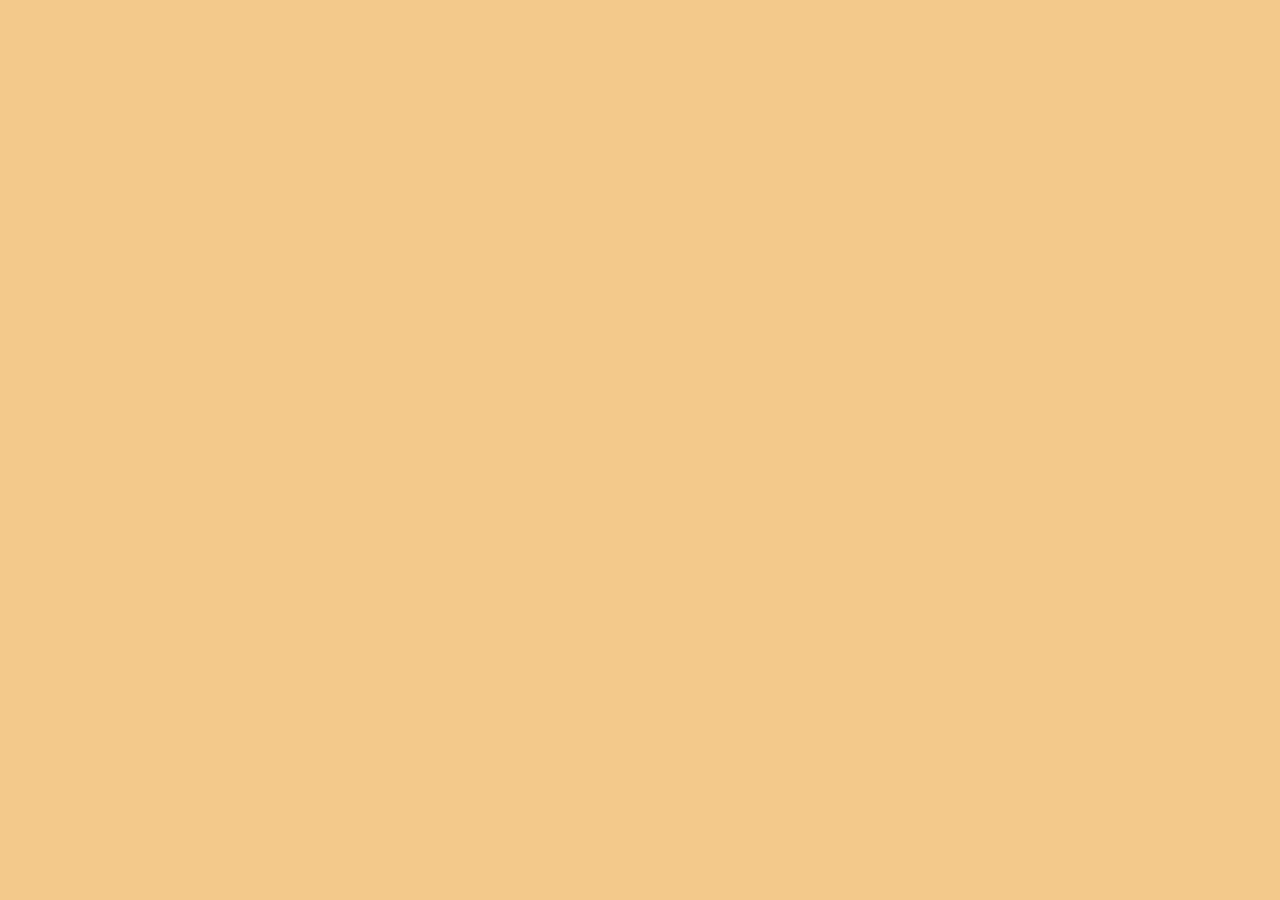
==== web/index.html @ 75a5f006 "Rebuild as Mob Blaster: 3D crowd shooter with upgrade shop and APK CI Replaces the Godot top-down sh" ====
<!doctype html>
<html lang="no">
<head>
  <meta charset="utf-8">
  <meta name="viewport" content="width=device-width, initial-scale=1, maximum-scale=1, user-scalable=no, viewport-fit=cover">
  <title>Mob Blaster</title>
  <link rel="stylesheet" href="style.css">
  <script type="importmap">{ "imports": { "three": "./vendor/three.module.min.js" } }</script>
</head>
<body>
  <div id="stage"></div>

  <!-- In-round HUD -->
  <div id="hud" class="hidden">
    <div class="topbar">
      <div class="pill level">NIVÅ <b id="hud-level">1</b></div>
      <div class="pill coins">🪙 <b id="hud-coins">0</b></div>
      <button id="btn-pause" class="pill round" aria-label="Pause">❚❚</button>
    </div>
    <div id="hint">Hold fingeren nede og dra for å sikte</div>
    <div class="bottombar">
      <div class="castle">
        <span>🛡️</span>
        <div class="bar"><div id="hud-castle-fill"></div></div>
        <b id="hud-castle">10</b>
      </div>
      <button id="btn-giant" aria-label="Send kjempe">
        <div class="ring" id="giant-ring"></div>
        <div class="face">🦍<small>KJEMPE</small></div>
      </button>
    </div>
  </div>

  <!-- Between rounds: upgrade shop -->
  <div id="shop" class="screen hidden">
    <div class="logo"><span class="l1">MOB</span><span class="l2">BLASTER</span></div>
    <div class="shop-head">
      <div class="pill level">NIVÅ <b id="shop-level">1</b></div>
      <div class="pill coins big">🪙 <b id="shop-coins">0</b></div>
    </div>
    <div id="cards"></div>
    <button id="btn-play" class="cta">SPILL NIVÅ <span id="play-level">1</span> ▶</button>
  </div>

  <!-- Round result -->
  <div id="result" class="screen center hidden">
    <div class="result-box">
      <div id="result-title" class="result-title">SEIER!</div>
      <div id="result-sub" class="result-sub"></div>
      <div class="result-coins">🪙 +<b id="result-coins">0</b></div>
      <button id="btn-continue" class="cta">FORTSETT</button>
    </div>
  </div>

  <!-- Pause -->
  <div id="pause" class="screen center hidden">
    <div class="result-box">
      <div class="result-title small">PAUSE</div>
      <button id="btn-resume" class="cta">FORTSETT</button>
      <button id="btn-quit" class="cta secondary">GI OPP RUNDEN</button>
    </div>
  </div>

  <script type="module" src="js/main.js"></script>
</body>
</html>
---- web/style.css ----
:root {
  --blue: #2f7dff;
  --blue-dark: #1745b8;
  --gold: #ffc23d;
  --gold-dark: #b97a00;
  --green: #35d36b;
  --green-dark: #149140;
  --ink: #1b1033;
  --card: rgba(255, 255, 255, 0.94);
  --font: "Arial Black", "Segoe UI Black", "Roboto", system-ui, sans-serif;
}

* { box-sizing: border-box; -webkit-tap-highlight-color: transparent; user-select: none; -webkit-user-select: none; }

html, body {
  margin: 0; height: 100%; overflow: hidden;
  background: #f3c98b; font-family: var(--font); color: var(--ink);
  touch-action: none; overscroll-behavior: none;
}

#stage, #stage canvas { position: fixed; inset: 0; width: 100%; height: 100%; display: block; }

.hidden { display: none !important; }

button { font-family: inherit; border: 0; cursor: pointer; }

/* ---------- Pills and text ---------- */
.pill {
  display: inline-flex; align-items: center; gap: 6px;
  padding: 6px 14px; border-radius: 999px;
  background: rgba(20, 16, 50, 0.72); color: #fff;
  font-size: 15px; letter-spacing: 0.5px;
  box-shadow: 0 3px 0 rgba(0, 0, 0, 0.25);
}
.pill b { font-size: 18px; }
.pill.coins b { color: var(--gold); }
.pill.big b { font-size: 24px; }
.pill.round { width: 40px; height: 40px; justify-content: center; padding: 0; font-size: 14px; }

/* ---------- HUD ---------- */
#hud { position: fixed; inset: 0; pointer-events: none; }
#hud button { pointer-events: auto; }
.topbar {
  position: absolute; top: calc(env(safe-area-inset-top) + 10px); left: 10px; right: 10px;
  display: flex; gap: 8px; align-items: center;
}
.topbar .coins { margin-left: auto; }
#hint {
  position: absolute; left: 0; right: 0; bottom: 30%;
  text-align: center; color: #fff; font-size: 18px;
  text-shadow: 0 2px 0 var(--ink), 0 0 8px rgba(0,0,0,0.4);
  animation: bob 1.2s ease-in-out infinite; transition: opacity 0.6s;
}
@keyframes bob { 50% { transform: translateY(-8px); } }
.bottombar {
  position: absolute; left: 12px; right: 12px; bottom: calc(env(safe-area-inset-bottom) + 14px);
  display: flex; align-items: flex-end; justify-content: space-between;
}
.castle {
  display: flex; align-items: center; gap: 6px; color: #fff;
  background: rgba(20, 16, 50, 0.72); padding: 6px 12px; border-radius: 999px;
}
.castle .bar { width: 90px; height: 12px; border-radius: 6px; background: rgba(255,255,255,0.2); overflow: hidden; }
#hud-castle-fill { height: 100%; width: 100%; background: linear-gradient(90deg, #5fe3ff, var(--blue)); transition: width 0.15s; }
#hud-castle.hurt { color: #ff6060; }

#btn-giant {
  position: relative; width: 92px; height: 92px; border-radius: 50%;
  background: transparent; padding: 0;
}
#btn-giant .ring {
  position: absolute; inset: 0; border-radius: 50%;
  background: conic-gradient(var(--gold) 0deg, rgba(20,16,50,0.6) 0deg);
}
#btn-giant .face {
  position: absolute; inset: 7px; border-radius: 50%;
  background: radial-gradient(circle at 35% 30%, #6aa6ff, var(--blue-dark));
  display: flex; flex-direction: column; align-items: center; justify-content: center;
  font-size: 34px; color: #fff; line-height: 1;
}
#btn-giant small { font-size: 10px; margin-top: 3px; letter-spacing: 1px; }
#btn-giant.ready .face { background: radial-gradient(circle at 35% 30%, #fff1a8, var(--gold) 60%, var(--gold-dark)); animation: pulse 0.6s ease-in-out infinite; }
#btn-giant.ready small { color: var(--ink); }
@keyframes pulse { 50% { transform: scale(1.08); } }

/* ---------- Screens ---------- */
.screen {
  position: fixed; inset: 0; display: flex; flex-direction: column; align-items: center;
  padding: calc(env(safe-area-inset-top) + 16px) 14px calc(env(safe-area-inset-bottom) + 16px);
  background: linear-gradient(180deg, rgba(40, 120, 255, 0.35), rgba(20, 10, 60, 0.65));
  overflow-y: auto; touch-action: pan-y;
}
.screen.center { justify-content: center; background: rgba(20, 10, 60, 0.55); }

.logo {
  display: flex; flex-direction: column; align-items: center; line-height: 0.9;
  margin: 6px 0 12px; transform: rotate(-3deg);
}
.logo span {
  font-size: 54px; color: #4fb0ff; letter-spacing: 1px;
  -webkit-text-stroke: 3px var(--ink);
  text-shadow: 0 5px 0 var(--ink);
}
.logo .l2 { font-size: 42px; color: var(--gold); }

.shop-head { display: flex; gap: 10px; margin-bottom: 12px; }

#cards {
  width: 100%; max-width: 520px;
  display: grid; grid-template-columns: 1fr 1fr; gap: 10px;
  margin-bottom: 14px;
}
.card {
  background: var(--card); border-radius: 18px; padding: 10px 10px 8px;
  display: flex; flex-direction: column; gap: 4px;
  box-shadow: 0 5px 0 rgba(20, 16, 50, 0.35);
}
.card .row { display: flex; align-items: center; gap: 8px; }
.card .icon {
  width: 40px; height: 40px; border-radius: 12px; flex: none;
  display: flex; align-items: center; justify-content: center; font-size: 24px;
  background: linear-gradient(160deg, #8fc4ff, var(--blue));
}
.card .name { font-size: 14px; line-height: 1.1; }
.card .lvl { font-size: 11px; color: #6b6386; font-family: system-ui, sans-serif; font-weight: 700; }
.card .desc { font-size: 11px; color: #4b4466; font-family: system-ui, sans-serif; font-weight: 600; min-height: 14px; }
.card .stat { font-size: 13px; color: var(--blue-dark); }
.card .buy {
  margin-top: 2px; border-radius: 12px; padding: 8px 6px; font-size: 15px; color: #fff;
  background: linear-gradient(180deg, #4fe384, var(--green)); box-shadow: 0 4px 0 var(--green-dark);
}
.card .buy:active { transform: translateY(3px); box-shadow: 0 1px 0 var(--green-dark); }
.card .buy.off { background: #b9b4c9; box-shadow: 0 4px 0 #8b86a0; }
.card .buy.max { background: linear-gradient(180deg, #ffe07a, var(--gold)); box-shadow: 0 4px 0 var(--gold-dark); color: var(--ink); }
.card.bought { animation: pop 0.3s ease-out; }
@keyframes pop { 40% { transform: scale(1.06); } }

.cta {
  width: 100%; max-width: 360px; padding: 16px; border-radius: 20px;
  font-size: 22px; color: #fff; letter-spacing: 1px;
  background: linear-gradient(180deg, #ffd65c, #ff9f1a);
  box-shadow: 0 6px 0 #b85f00, 0 10px 20px rgba(0,0,0,0.25);
  text-shadow: 0 2px 0 rgba(0,0,0,0.3);
}
.cta:active { transform: translateY(4px); box-shadow: 0 2px 0 #b85f00; }
.cta.secondary { background: linear-gradient(180deg, #8d88a8, #5e5980); box-shadow: 0 6px 0 #3b3758; font-size: 16px; margin-top: 12px; }
#btn-play { position: sticky; bottom: 0; animation: pulse 1.4s ease-in-out infinite; }

.result-box {
  width: 100%; max-width: 360px; padding: 24px 18px; border-radius: 26px;
  background: var(--card); text-align: center;
  box-shadow: 0 8px 0 rgba(20, 16, 50, 0.4);
  animation: drop 0.35s cubic-bezier(.2,1.6,.4,1);
}
@keyframes drop { from { transform: translateY(-40px) scale(0.8); opacity: 0; } }
.result-title {
  font-size: 46px; color: var(--gold); -webkit-text-stroke: 2px var(--ink);
  text-shadow: 0 4px 0 var(--ink); margin-bottom: 6px;
}
.result-title.lose { color: #ff5a5a; }
.result-title.small { font-size: 36px; color: #4fb0ff; margin-bottom: 16px; }
.result-sub { font-family: system-ui, sans-serif; font-weight: 700; color: #4b4466; margin-bottom: 14px; }
.result-coins { font-size: 34px; margin-bottom: 18px; }
.result-coins b { color: var(--gold-dark); }
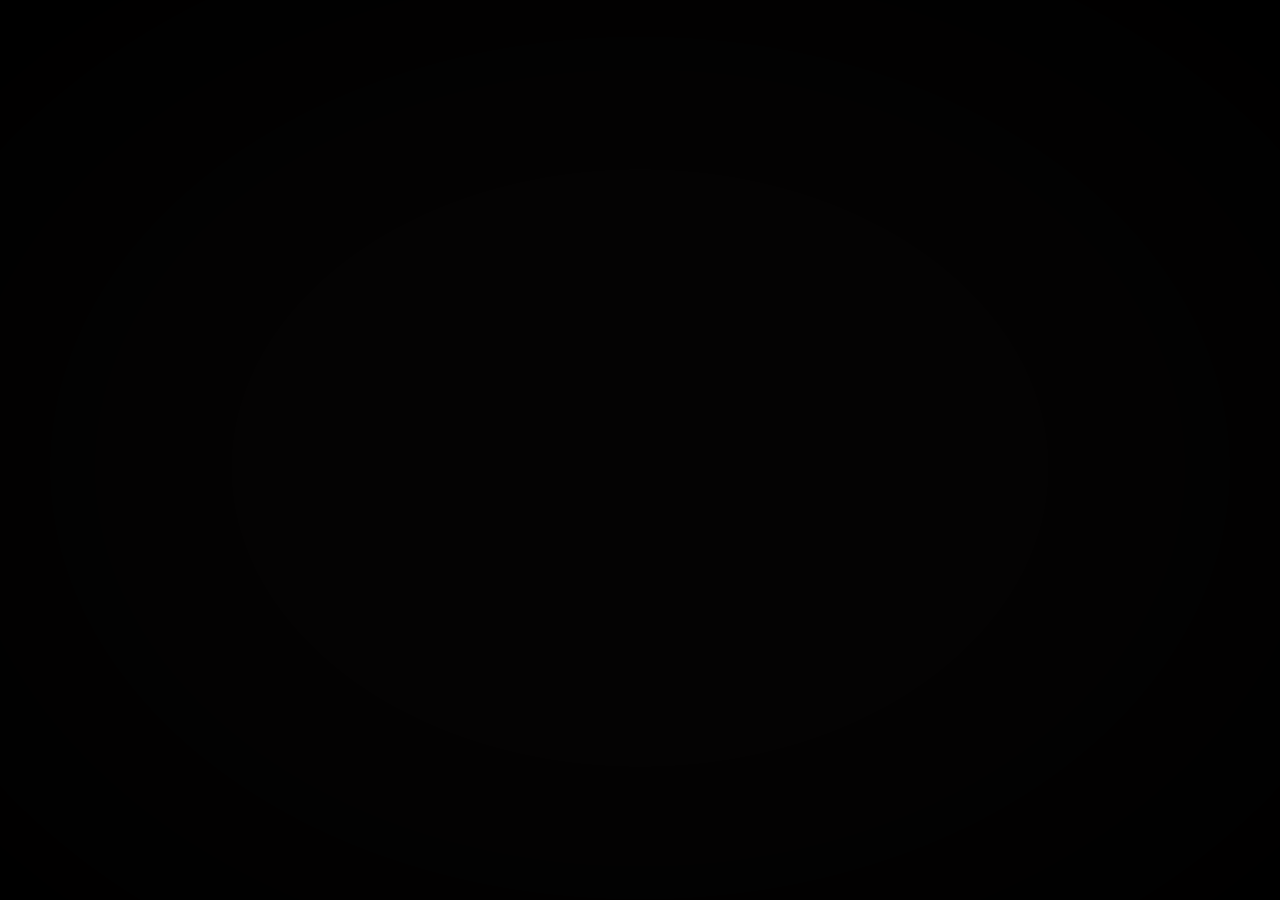
==== commit b33f1b0a: "Rebuild as Dypet: a dark roguelite dungeon crawler Replaces the mob shooter with a room-based dungeo" ====
--- a/web/index.html
+++ b/web/index.html
@@ -3,63 +3,70 @@
 <head>
   <meta charset="utf-8">
   <meta name="viewport" content="width=device-width, initial-scale=1, maximum-scale=1, user-scalable=no, viewport-fit=cover">
-  <title>Mob Blaster</title>
+  <title>Dypet</title>
   <link rel="stylesheet" href="style.css">
   <script type="importmap">{ "imports": { "three": "./vendor/three.module.min.js" } }</script>
 </head>
 <body>
   <div id="stage"></div>
+  <div id="vignette"></div>
+  <div id="hurt-flash"></div>
 
-  <!-- In-round HUD -->
+  <!-- In-game HUD -->
   <div id="hud" class="hidden">
-    <div class="topbar">
-      <div class="pill level">NIVÅ <b id="hud-level">1</b></div>
-      <div class="pill coins">🪙 <b id="hud-coins">0</b></div>
-      <button id="btn-pause" class="pill round" aria-label="Pause">❚❚</button>
+    <div class="hud-top">
+      <div class="hud-left">
+        <div id="hearts" class="hearts"></div>
+        <div class="hud-line"><span class="coin">¢</span> <b id="hud-coins">0</b> <span class="floor-name" id="hud-floor">Kjelleren I</span></div>
+      </div>
+      <canvas id="minimap" width="160" height="160"></canvas>
     </div>
-    <div id="hint">Hold fingeren nede og dra for å sikte</div>
-    <div class="bottombar">
-      <div class="castle">
-        <span>🛡️</span>
-        <div class="bar"><div id="hud-castle-fill"></div></div>
-        <b id="hud-castle">10</b>
-      </div>
-      <button id="btn-giant" aria-label="Send kjempe">
-        <div class="ring" id="giant-ring"></div>
-        <div class="face">🦍<small>KJEMPE</small></div>
-      </button>
-    </div>
+    <div class="xp"><div id="xp-fill"></div><span id="xp-level">1</span></div>
+    <div id="boss-bar" class="boss-bar hidden"><div class="boss-name" id="boss-name"></div><div class="bar"><div id="boss-fill"></div></div></div>
+    <div id="hud-items" class="hud-items"></div>
+    <button id="btn-pause" class="icon-btn" aria-label="Pause">❚❚</button>
+    <div id="stick" class="stick hidden"><div id="knob" class="knob"></div></div>
+    <button id="btn-dash" class="dash" aria-label="Dash"><div id="dash-ring" class="dash-ring"></div><span>DASH</span></button>
   </div>
 
-  <!-- Between rounds: upgrade shop -->
-  <div id="shop" class="screen hidden">
-    <div class="logo"><span class="l1">MOB</span><span class="l2">BLASTER</span></div>
-    <div class="shop-head">
-      <div class="pill level">NIVÅ <b id="shop-level">1</b></div>
-      <div class="pill coins big">🪙 <b id="shop-coins">0</b></div>
-    </div>
-    <div id="cards"></div>
-    <button id="btn-play" class="cta">SPILL NIVÅ <span id="play-level">1</span> ▶</button>
+  <!-- Item / floor announcement, Isaac style -->
+  <div id="announce" class="announce"><div id="announce-title"></div><div id="announce-sub"></div></div>
+
+  <!-- Title -->
+  <div id="title" class="screen center hidden">
+    <div class="logo">DYPET</div>
+    <div class="tagline">Det er bare én vei ut. Ned.</div>
+    <button id="btn-start" class="btn">STIG NED</button>
+    <div id="title-stats" class="stats"></div>
+    <div class="help">Venstre tommel styrer. Du skyter automatisk.<br>Trykk DASH for å unngå skudd.</div>
   </div>
 
-  <!-- Round result -->
-  <div id="result" class="screen center hidden">
-    <div class="result-box">
-      <div id="result-title" class="result-title">SEIER!</div>
-      <div id="result-sub" class="result-sub"></div>
-      <div class="result-coins">🪙 +<b id="result-coins">0</b></div>
-      <button id="btn-continue" class="cta">FORTSETT</button>
-    </div>
+  <!-- Level up -->
+  <div id="levelup" class="screen center hidden">
+    <div class="screen-title">MØRKET GIR DEG KRAFT</div>
+    <div class="screen-sub">Velg en velsignelse</div>
+    <div id="perk-cards" class="cards"></div>
   </div>
 
   <!-- Pause -->
   <div id="pause" class="screen center hidden">
-    <div class="result-box">
-      <div class="result-title small">PAUSE</div>
-      <button id="btn-resume" class="cta">FORTSETT</button>
-      <button id="btn-quit" class="cta secondary">GI OPP RUNDEN</button>
-    </div>
+    <div class="screen-title">PAUSE</div>
+    <div id="pause-items" class="item-list"></div>
+    <div id="pause-stats" class="stats"></div>
+    <button id="btn-resume" class="btn">FORTSETT</button>
+    <button id="btn-giveup" class="btn ghost">GI OPP</button>
   </div>
+
+  <!-- End of run -->
+  <div id="end" class="screen center hidden">
+    <div id="end-title" class="screen-title big">DU DØDE</div>
+    <div id="end-sub" class="screen-sub"></div>
+    <div id="end-items" class="item-list"></div>
+    <button id="btn-again" class="btn">PRØV IGJEN</button>
+  </div>
+
+  <!-- Item info popup -->
+  <div id="tip" class="tip hidden"></div>
 
   <script type="module" src="js/main.js"></script>
 </body>
--- a/web/style.css
+++ b/web/style.css
@@ -1,164 +1,150 @@
 :root {
-  --blue: #2f7dff;
-  --blue-dark: #1745b8;
-  --gold: #ffc23d;
-  --gold-dark: #b97a00;
-  --green: #35d36b;
-  --green-dark: #149140;
-  --ink: #1b1033;
-  --card: rgba(255, 255, 255, 0.94);
-  --font: "Arial Black", "Segoe UI Black", "Roboto", system-ui, sans-serif;
+  --bone: #d8cfbc;
+  --bone-dim: #8f877a;
+  --blood: #8a1418;
+  --blood-bright: #c4262c;
+  --soul: #bfe6ff;
+  --gold: #d8b25a;
+  --ink: #0b0909;
+  --panel: rgba(16, 12, 11, 0.92);
+  --serif: Georgia, "Times New Roman", "Noto Serif", serif;
 }
 
 * { box-sizing: border-box; -webkit-tap-highlight-color: transparent; user-select: none; -webkit-user-select: none; }
 
 html, body {
-  margin: 0; height: 100%; overflow: hidden;
-  background: #f3c98b; font-family: var(--font); color: var(--ink);
+  margin: 0; height: 100%; overflow: hidden; background: #040303;
+  font-family: var(--serif); color: var(--bone);
   touch-action: none; overscroll-behavior: none;
 }
 
 #stage, #stage canvas { position: fixed; inset: 0; width: 100%; height: 100%; display: block; }
+#vignette {
+  position: fixed; inset: 0; pointer-events: none;
+  background: radial-gradient(ellipse at 50% 52%, rgba(0,0,0,0) 45%, rgba(0,0,0,0.55) 78%, rgba(0,0,0,0.9) 100%);
+}
+#hurt-flash {
+  position: fixed; inset: 0; pointer-events: none; opacity: 0; transition: opacity 0.35s;
+  background: radial-gradient(ellipse at center, rgba(120,0,0,0) 40%, rgba(150,0,0,0.6) 100%);
+}
+#hurt-flash.on { opacity: 1; transition: none; }
 
 .hidden { display: none !important; }
-
-button { font-family: inherit; border: 0; cursor: pointer; }
-
-/* ---------- Pills and text ---------- */
-.pill {
-  display: inline-flex; align-items: center; gap: 6px;
-  padding: 6px 14px; border-radius: 999px;
-  background: rgba(20, 16, 50, 0.72); color: #fff;
-  font-size: 15px; letter-spacing: 0.5px;
-  box-shadow: 0 3px 0 rgba(0, 0, 0, 0.25);
-}
-.pill b { font-size: 18px; }
-.pill.coins b { color: var(--gold); }
-.pill.big b { font-size: 24px; }
-.pill.round { width: 40px; height: 40px; justify-content: center; padding: 0; font-size: 14px; }
+button { font-family: inherit; border: 0; cursor: pointer; color: inherit; background: none; }
 
 /* ---------- HUD ---------- */
 #hud { position: fixed; inset: 0; pointer-events: none; }
 #hud button { pointer-events: auto; }
-.topbar {
-  position: absolute; top: calc(env(safe-area-inset-top) + 10px); left: 10px; right: 10px;
-  display: flex; gap: 8px; align-items: center;
+.hud-top {
+  position: absolute; top: calc(env(safe-area-inset-top) + 8px); left: 10px; right: 10px;
+  display: flex; justify-content: space-between; align-items: flex-start;
 }
-.topbar .coins { margin-left: auto; }
-#hint {
-  position: absolute; left: 0; right: 0; bottom: 30%;
-  text-align: center; color: #fff; font-size: 18px;
-  text-shadow: 0 2px 0 var(--ink), 0 0 8px rgba(0,0,0,0.4);
-  animation: bob 1.2s ease-in-out infinite; transition: opacity 0.6s;
+.hearts { display: flex; flex-wrap: wrap; gap: 2px; max-width: 200px; }
+.heart { width: 22px; height: 20px; }
+.hud-line { margin-top: 4px; font-size: 16px; text-shadow: 0 1px 3px #000; display: flex; align-items: center; gap: 6px; }
+.hud-line b { color: var(--gold); }
+.coin { color: var(--gold); font-weight: bold; }
+.floor-name { margin-left: 8px; color: var(--bone-dim); font-style: italic; font-size: 14px; }
+#minimap { width: 92px; height: 92px; opacity: 0.9; }
+.xp {
+  position: absolute; left: 10px; right: 10px; top: calc(env(safe-area-inset-top) + 104px);
+  height: 6px; background: rgba(0,0,0,0.6); border: 1px solid rgba(216,207,188,0.25); border-radius: 3px;
 }
-@keyframes bob { 50% { transform: translateY(-8px); } }
-.bottombar {
-  position: absolute; left: 12px; right: 12px; bottom: calc(env(safe-area-inset-bottom) + 14px);
-  display: flex; align-items: flex-end; justify-content: space-between;
+#xp-fill { height: 100%; width: 0; background: linear-gradient(90deg, #3a8a6a, #7affc8); border-radius: 3px; transition: width 0.15s; }
+#xp-level { position: absolute; right: 0; top: 8px; font-size: 12px; color: #7affc8; text-shadow: 0 1px 2px #000; }
+.hud-items {
+  position: absolute; left: 10px; right: 50px; top: calc(env(safe-area-inset-top) + 124px);
+  display: flex; flex-wrap: wrap; gap: 3px; font-size: 15px; opacity: 0.85;
 }
-.castle {
-  display: flex; align-items: center; gap: 6px; color: #fff;
-  background: rgba(20, 16, 50, 0.72); padding: 6px 12px; border-radius: 999px;
+.hud-items span { filter: drop-shadow(0 1px 2px #000); }
+#btn-pause {
+  position: absolute; right: 10px; top: calc(env(safe-area-inset-top) + 120px);
+  width: 34px; height: 34px; border-radius: 50%; background: rgba(0,0,0,0.5); border: 1px solid rgba(216,207,188,0.3); font-size: 11px;
 }
-.castle .bar { width: 90px; height: 12px; border-radius: 6px; background: rgba(255,255,255,0.2); overflow: hidden; }
-#hud-castle-fill { height: 100%; width: 100%; background: linear-gradient(90deg, #5fe3ff, var(--blue)); transition: width 0.15s; }
-#hud-castle.hurt { color: #ff6060; }
+.boss-bar {
+  position: absolute; left: 30px; right: 30px; bottom: calc(env(safe-area-inset-bottom) + 150px); text-align: center;
+}
+.boss-name { font-size: 15px; letter-spacing: 2px; text-shadow: 0 2px 4px #000; margin-bottom: 4px; color: #e0b0a8; }
+.boss-bar .bar { height: 10px; background: rgba(0,0,0,0.7); border: 1px solid #5a2020; border-radius: 2px; }
+#boss-fill { height: 100%; width: 100%; background: linear-gradient(180deg, #c4262c, #6a0a0e); transition: width 0.1s; }
 
-#btn-giant {
-  position: relative; width: 92px; height: 92px; border-radius: 50%;
-  background: transparent; padding: 0;
+.stick {
+  position: absolute; width: 120px; height: 120px; margin: -60px 0 0 -60px; border-radius: 50%;
+  border: 2px solid rgba(216,207,188,0.18); background: rgba(0,0,0,0.18);
 }
-#btn-giant .ring {
-  position: absolute; inset: 0; border-radius: 50%;
-  background: conic-gradient(var(--gold) 0deg, rgba(20,16,50,0.6) 0deg);
+.knob {
+  position: absolute; left: 50%; top: 50%; width: 50px; height: 50px; margin: -25px 0 0 -25px; border-radius: 50%;
+  background: radial-gradient(circle at 40% 35%, rgba(216,207,188,0.45), rgba(216,207,188,0.12));
 }
-#btn-giant .face {
-  position: absolute; inset: 7px; border-radius: 50%;
-  background: radial-gradient(circle at 35% 30%, #6aa6ff, var(--blue-dark));
-  display: flex; flex-direction: column; align-items: center; justify-content: center;
-  font-size: 34px; color: #fff; line-height: 1;
+.dash {
+  position: absolute; right: 22px; bottom: calc(env(safe-area-inset-bottom) + 34px);
+  width: 84px; height: 84px; border-radius: 50%;
+  background: radial-gradient(circle at 40% 35%, #3a3236, #141012); border: 2px solid rgba(216,207,188,0.35);
+  font-size: 13px; letter-spacing: 1px; color: var(--bone);
 }
-#btn-giant small { font-size: 10px; margin-top: 3px; letter-spacing: 1px; }
-#btn-giant.ready .face { background: radial-gradient(circle at 35% 30%, #fff1a8, var(--gold) 60%, var(--gold-dark)); animation: pulse 0.6s ease-in-out infinite; }
-#btn-giant.ready small { color: var(--ink); }
-@keyframes pulse { 50% { transform: scale(1.08); } }
+.dash span { position: relative; }
+.dash-ring { position: absolute; inset: -2px; border-radius: 50%; pointer-events: none; }
+.dash.cooling { opacity: 0.55; }
+
+/* ---------- Announcements ---------- */
+.announce {
+  position: fixed; left: 0; right: 0; top: 30%; text-align: center; pointer-events: none;
+  opacity: 0; transition: opacity 0.4s;
+}
+.announce.show { opacity: 1; }
+#announce-title { font-size: 30px; letter-spacing: 1px; text-shadow: 0 3px 8px #000, 0 0 2px #000; }
+#announce-sub { font-size: 16px; font-style: italic; color: var(--bone-dim); margin-top: 4px; text-shadow: 0 2px 4px #000; }
 
 /* ---------- Screens ---------- */
 .screen {
   position: fixed; inset: 0; display: flex; flex-direction: column; align-items: center;
-  padding: calc(env(safe-area-inset-top) + 16px) 14px calc(env(safe-area-inset-bottom) + 16px);
-  background: linear-gradient(180deg, rgba(40, 120, 255, 0.35), rgba(20, 10, 60, 0.65));
-  overflow-y: auto; touch-action: pan-y;
+  padding: calc(env(safe-area-inset-top) + 24px) 18px calc(env(safe-area-inset-bottom) + 24px);
+  background: rgba(4, 3, 3, 0.82); overflow-y: auto; touch-action: pan-y;
 }
-.screen.center { justify-content: center; background: rgba(20, 10, 60, 0.55); }
+.screen.center { justify-content: center; }
+#title { background: radial-gradient(ellipse at 50% 40%, rgba(40,10,10,0.55), rgba(4,3,3,0.95) 70%); }
+.logo {
+  font-size: 72px; letter-spacing: 10px; color: var(--bone);
+  text-shadow: 0 0 18px rgba(196,38,44,0.55), 0 4px 0 #000;
+}
+.tagline { font-style: italic; color: var(--bone-dim); margin: 6px 0 40px; }
+.screen-title { font-size: 26px; letter-spacing: 3px; text-align: center; text-shadow: 0 0 12px rgba(196,38,44,0.4); }
+.screen-title.big { font-size: 40px; }
+.screen-sub { font-style: italic; color: var(--bone-dim); margin: 6px 0 20px; text-align: center; }
+.btn {
+  min-width: 220px; padding: 14px 24px; margin-top: 10px; font-size: 18px; letter-spacing: 3px;
+  background: linear-gradient(180deg, #3a1416, #1c0a0b); border: 1px solid #6a2a2a; border-radius: 4px;
+  box-shadow: 0 0 18px rgba(138,20,24,0.35), inset 0 1px 0 rgba(255,255,255,0.08);
+}
+.btn:active { transform: translateY(2px); }
+.btn.ghost { background: transparent; border-color: rgba(216,207,188,0.25); box-shadow: none; font-size: 14px; }
+.stats { margin-top: 20px; color: var(--bone-dim); font-size: 14px; text-align: center; line-height: 1.6; }
+.help { position: absolute; bottom: calc(env(safe-area-inset-bottom) + 24px); left: 20px; right: 20px; text-align: center; font-size: 13px; color: var(--bone-dim); font-style: italic; }
 
-.logo {
-  display: flex; flex-direction: column; align-items: center; line-height: 0.9;
-  margin: 6px 0 12px; transform: rotate(-3deg);
+.cards { width: 100%; max-width: 380px; display: flex; flex-direction: column; gap: 10px; }
+.card {
+  display: flex; gap: 14px; align-items: center; text-align: left; padding: 12px 14px;
+  background: var(--panel); border: 1px solid rgba(216,207,188,0.2); border-radius: 6px;
+  box-shadow: 0 4px 14px rgba(0,0,0,0.6); animation: rise 0.3s ease-out both;
 }
-.logo span {
-  font-size: 54px; color: #4fb0ff; letter-spacing: 1px;
-  -webkit-text-stroke: 3px var(--ink);
-  text-shadow: 0 5px 0 var(--ink);
+.card:nth-child(2) { animation-delay: 0.06s; }
+.card:nth-child(3) { animation-delay: 0.12s; }
+.card:active { border-color: var(--blood-bright); }
+.card .icon { font-size: 32px; width: 46px; text-align: center; flex: none; }
+.card .name { font-size: 18px; }
+.card .desc { font-size: 13px; color: var(--bone-dim); font-style: italic; margin-top: 2px; }
+@keyframes rise { from { opacity: 0; transform: translateY(14px); } }
+
+.item-list { display: flex; flex-wrap: wrap; justify-content: center; gap: 6px; max-width: 360px; margin: 10px 0 14px; }
+.item-chip {
+  width: 42px; height: 42px; font-size: 24px; border-radius: 6px; background: rgba(0,0,0,0.5);
+  border: 1px solid rgba(216,207,188,0.2); display: flex; align-items: center; justify-content: center;
 }
-.logo .l2 { font-size: 42px; color: var(--gold); }
+.item-chip.tf { border-color: var(--gold); box-shadow: 0 0 8px rgba(216,178,90,0.4); }
 
-.shop-head { display: flex; gap: 10px; margin-bottom: 12px; }
-
-#cards {
-  width: 100%; max-width: 520px;
-  display: grid; grid-template-columns: 1fr 1fr; gap: 10px;
-  margin-bottom: 14px;
+.tip {
+  position: fixed; left: 50%; bottom: 120px; transform: translateX(-50%); z-index: 10;
+  width: calc(100% - 40px); max-width: 360px; padding: 12px 14px; border-radius: 6px;
+  background: var(--panel); border: 1px solid rgba(216,207,188,0.3); font-size: 14px; color: var(--bone-dim);
 }
-.card {
-  background: var(--card); border-radius: 18px; padding: 10px 10px 8px;
-  display: flex; flex-direction: column; gap: 4px;
-  box-shadow: 0 5px 0 rgba(20, 16, 50, 0.35);
-}
-.card .row { display: flex; align-items: center; gap: 8px; }
-.card .icon {
-  width: 40px; height: 40px; border-radius: 12px; flex: none;
-  display: flex; align-items: center; justify-content: center; font-size: 24px;
-  background: linear-gradient(160deg, #8fc4ff, var(--blue));
-}
-.card .name { font-size: 14px; line-height: 1.1; }
-.card .lvl { font-size: 11px; color: #6b6386; font-family: system-ui, sans-serif; font-weight: 700; }
-.card .desc { font-size: 11px; color: #4b4466; font-family: system-ui, sans-serif; font-weight: 600; min-height: 14px; }
-.card .stat { font-size: 13px; color: var(--blue-dark); }
-.card .buy {
-  margin-top: 2px; border-radius: 12px; padding: 8px 6px; font-size: 15px; color: #fff;
-  background: linear-gradient(180deg, #4fe384, var(--green)); box-shadow: 0 4px 0 var(--green-dark);
-}
-.card .buy:active { transform: translateY(3px); box-shadow: 0 1px 0 var(--green-dark); }
-.card .buy.off { background: #b9b4c9; box-shadow: 0 4px 0 #8b86a0; }
-.card .buy.max { background: linear-gradient(180deg, #ffe07a, var(--gold)); box-shadow: 0 4px 0 var(--gold-dark); color: var(--ink); }
-.card.bought { animation: pop 0.3s ease-out; }
-@keyframes pop { 40% { transform: scale(1.06); } }
-
-.cta {
-  width: 100%; max-width: 360px; padding: 16px; border-radius: 20px;
-  font-size: 22px; color: #fff; letter-spacing: 1px;
-  background: linear-gradient(180deg, #ffd65c, #ff9f1a);
-  box-shadow: 0 6px 0 #b85f00, 0 10px 20px rgba(0,0,0,0.25);
-  text-shadow: 0 2px 0 rgba(0,0,0,0.3);
-}
-.cta:active { transform: translateY(4px); box-shadow: 0 2px 0 #b85f00; }
-.cta.secondary { background: linear-gradient(180deg, #8d88a8, #5e5980); box-shadow: 0 6px 0 #3b3758; font-size: 16px; margin-top: 12px; }
-#btn-play { position: sticky; bottom: 0; animation: pulse 1.4s ease-in-out infinite; }
-
-.result-box {
-  width: 100%; max-width: 360px; padding: 24px 18px; border-radius: 26px;
-  background: var(--card); text-align: center;
-  box-shadow: 0 8px 0 rgba(20, 16, 50, 0.4);
-  animation: drop 0.35s cubic-bezier(.2,1.6,.4,1);
-}
-@keyframes drop { from { transform: translateY(-40px) scale(0.8); opacity: 0; } }
-.result-title {
-  font-size: 46px; color: var(--gold); -webkit-text-stroke: 2px var(--ink);
-  text-shadow: 0 4px 0 var(--ink); margin-bottom: 6px;
-}
-.result-title.lose { color: #ff5a5a; }
-.result-title.small { font-size: 36px; color: #4fb0ff; margin-bottom: 16px; }
-.result-sub { font-family: system-ui, sans-serif; font-weight: 700; color: #4b4466; margin-bottom: 14px; }
-.result-coins { font-size: 34px; margin-bottom: 18px; }
-.result-coins b { color: var(--gold-dark); }
+.tip b { display: block; color: var(--bone); font-size: 16px; margin-bottom: 2px; }
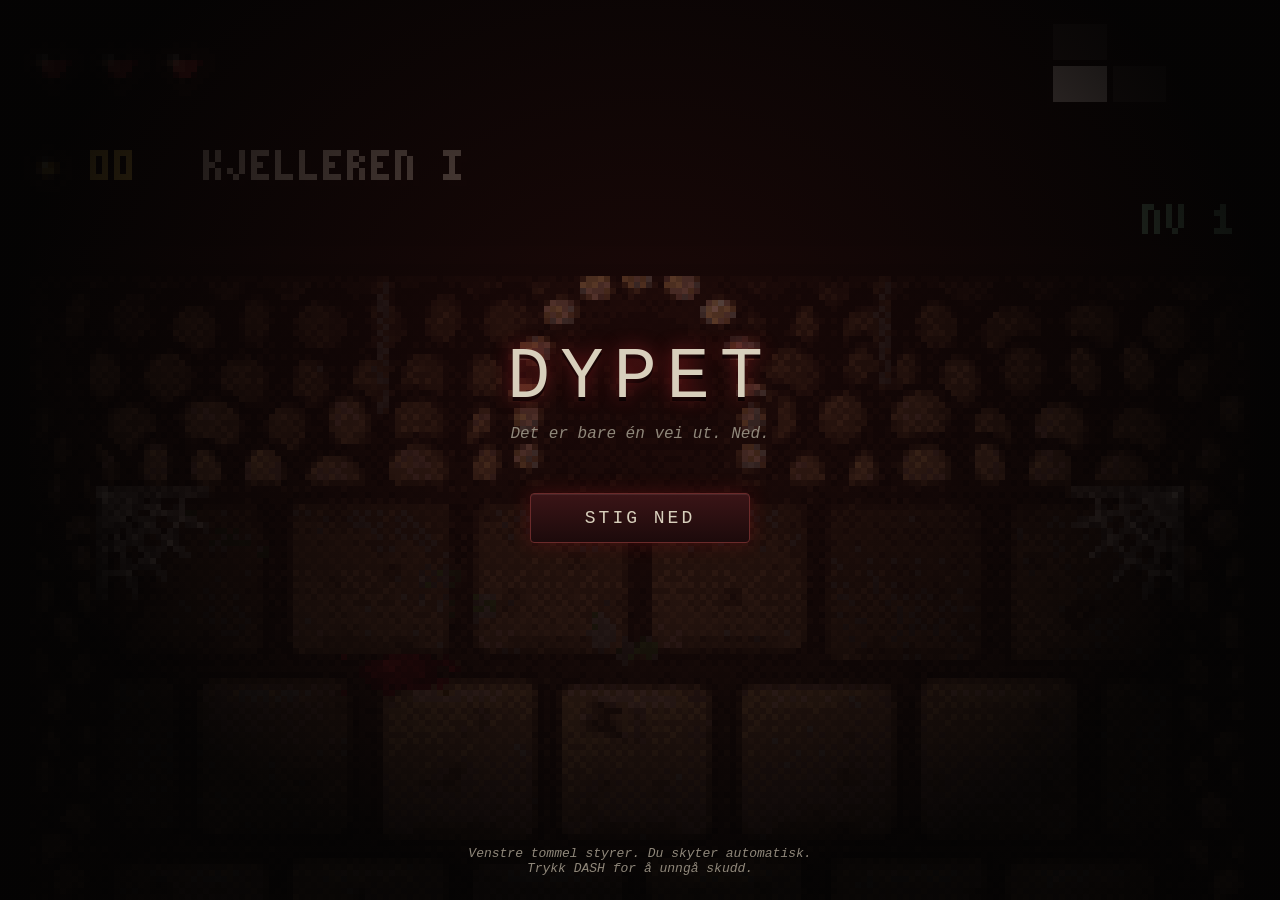
==== commit cc4de67e: "Switch to pixel-art 2D rendering Replaces the three.js renderer with a Canvas 2D pixel renderer: the" ====
--- a/web/index.html
+++ b/web/index.html
@@ -5,25 +5,13 @@
   <meta name="viewport" content="width=device-width, initial-scale=1, maximum-scale=1, user-scalable=no, viewport-fit=cover">
   <title>Dypet</title>
   <link rel="stylesheet" href="style.css">
-  <script type="importmap">{ "imports": { "three": "./vendor/three.module.min.js" } }</script>
 </head>
 <body>
   <div id="stage"></div>
-  <div id="vignette"></div>
   <div id="hurt-flash"></div>
 
   <!-- In-game HUD -->
   <div id="hud" class="hidden">
-    <div class="hud-top">
-      <div class="hud-left">
-        <div id="hearts" class="hearts"></div>
-        <div class="hud-line"><span class="coin">¢</span> <b id="hud-coins">0</b> <span class="floor-name" id="hud-floor">Kjelleren I</span></div>
-      </div>
-      <canvas id="minimap" width="160" height="160"></canvas>
-    </div>
-    <div class="xp"><div id="xp-fill"></div><span id="xp-level">1</span></div>
-    <div id="boss-bar" class="boss-bar hidden"><div class="boss-name" id="boss-name"></div><div class="bar"><div id="boss-fill"></div></div></div>
-    <div id="hud-items" class="hud-items"></div>
     <button id="btn-pause" class="icon-btn" aria-label="Pause">❚❚</button>
     <div id="stick" class="stick hidden"><div id="knob" class="knob"></div></div>
     <button id="btn-dash" class="dash" aria-label="Dash"><div id="dash-ring" class="dash-ring"></div><span>DASH</span></button>
--- a/web/style.css
+++ b/web/style.css
@@ -7,7 +7,7 @@
   --gold: #d8b25a;
   --ink: #0b0909;
   --panel: rgba(16, 12, 11, 0.92);
-  --serif: Georgia, "Times New Roman", "Noto Serif", serif;
+  --serif: "Courier New", "Noto Sans Mono", "DejaVu Sans Mono", monospace;
 }
 
 * { box-sizing: border-box; -webkit-tap-highlight-color: transparent; user-select: none; -webkit-user-select: none; }
@@ -21,7 +21,7 @@
 #stage, #stage canvas { position: fixed; inset: 0; width: 100%; height: 100%; display: block; }
 #vignette {
   position: fixed; inset: 0; pointer-events: none;
-  background: radial-gradient(ellipse at 50% 52%, rgba(0,0,0,0) 45%, rgba(0,0,0,0.55) 78%, rgba(0,0,0,0.9) 100%);
+  background: radial-gradient(ellipse at 50% 50%, rgba(0,0,0,0) 55%, rgba(0,0,0,0.35) 82%, rgba(0,0,0,0.75) 100%);
 }
 #hurt-flash {
   position: fixed; inset: 0; pointer-events: none; opacity: 0; transition: opacity 0.35s;
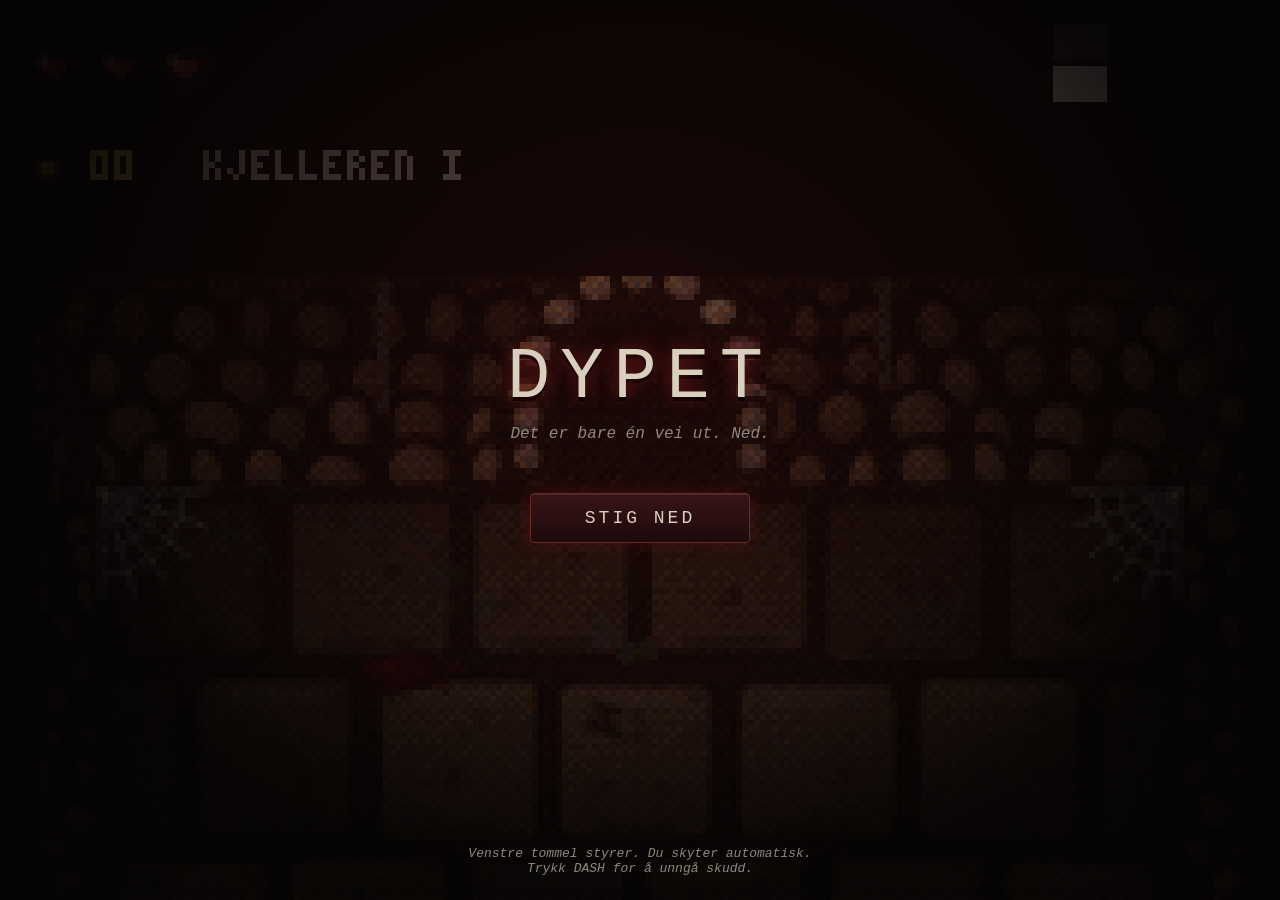
==== commit 3a76f23f: "Faster pace, no levels, new enemies, bosses and items Everything moves faster: higher walk speed and" ====
--- a/web/index.html
+++ b/web/index.html
@@ -29,13 +29,6 @@
     <div class="help">Venstre tommel styrer. Du skyter automatisk.<br>Trykk DASH for å unngå skudd.</div>
   </div>
 
-  <!-- Level up -->
-  <div id="levelup" class="screen center hidden">
-    <div class="screen-title">MØRKET GIR DEG KRAFT</div>
-    <div class="screen-sub">Velg en velsignelse</div>
-    <div id="perk-cards" class="cards"></div>
-  </div>
-
   <!-- Pause -->
   <div id="pause" class="screen center hidden">
     <div class="screen-title">PAUSE</div>
--- a/web/style.css
+++ b/web/style.css
@@ -121,20 +121,6 @@
 .stats { margin-top: 20px; color: var(--bone-dim); font-size: 14px; text-align: center; line-height: 1.6; }
 .help { position: absolute; bottom: calc(env(safe-area-inset-bottom) + 24px); left: 20px; right: 20px; text-align: center; font-size: 13px; color: var(--bone-dim); font-style: italic; }
 
-.cards { width: 100%; max-width: 380px; display: flex; flex-direction: column; gap: 10px; }
-.card {
-  display: flex; gap: 14px; align-items: center; text-align: left; padding: 12px 14px;
-  background: var(--panel); border: 1px solid rgba(216,207,188,0.2); border-radius: 6px;
-  box-shadow: 0 4px 14px rgba(0,0,0,0.6); animation: rise 0.3s ease-out both;
-}
-.card:nth-child(2) { animation-delay: 0.06s; }
-.card:nth-child(3) { animation-delay: 0.12s; }
-.card:active { border-color: var(--blood-bright); }
-.card .icon { font-size: 32px; width: 46px; text-align: center; flex: none; }
-.card .name { font-size: 18px; }
-.card .desc { font-size: 13px; color: var(--bone-dim); font-style: italic; margin-top: 2px; }
-@keyframes rise { from { opacity: 0; transform: translateY(14px); } }
-
 .item-list { display: flex; flex-wrap: wrap; justify-content: center; gap: 6px; max-width: 360px; margin: 10px 0 14px; }
 .item-chip {
   width: 42px; height: 42px; font-size: 24px; border-radius: 6px; background: rgba(0,0,0,0.5);
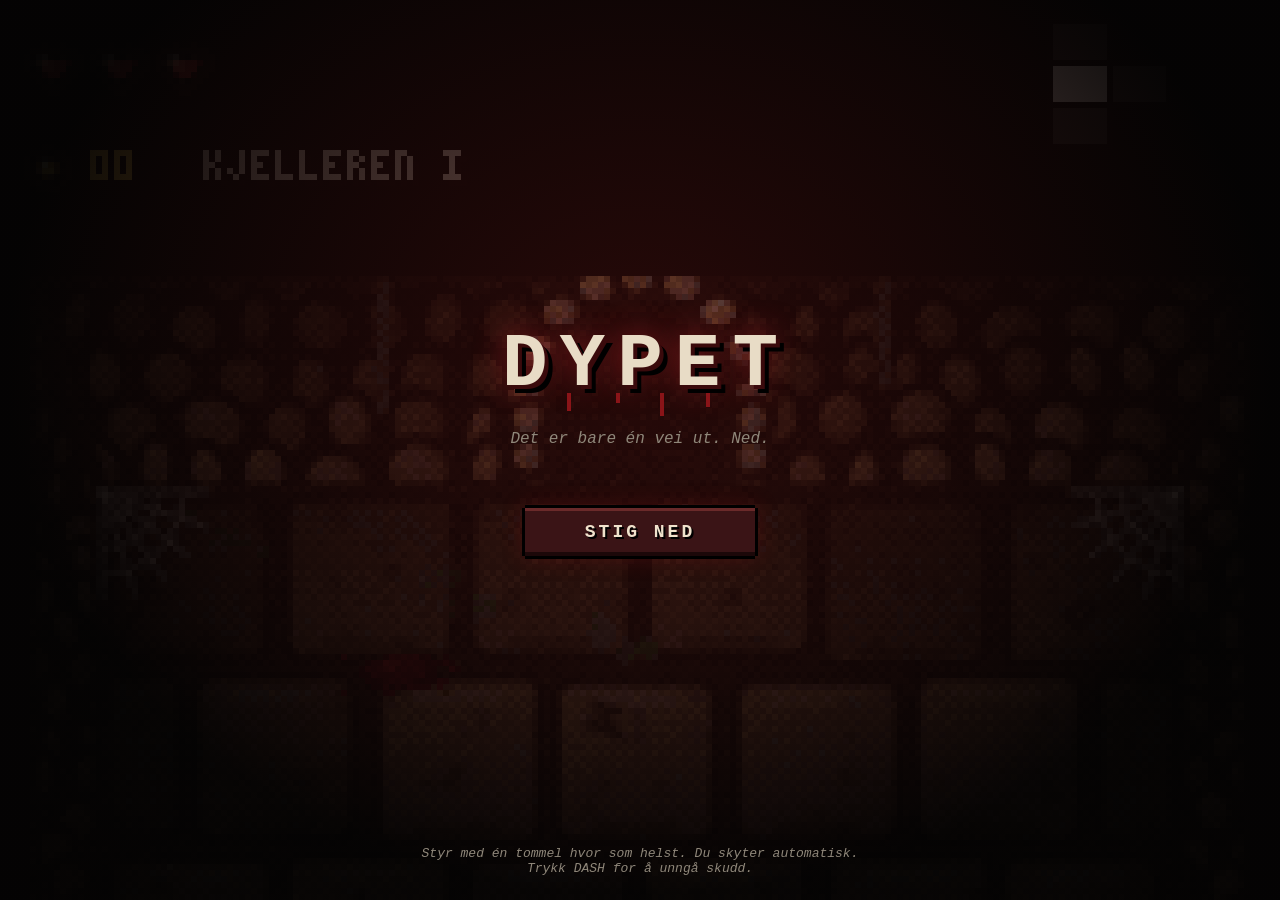
==== commit c3f575d6: "Dash on the left, effects and animation polish The dash button now sits bottom left (the pause menu " ====
--- a/web/index.html
+++ b/web/index.html
@@ -22,11 +22,12 @@
 
   <!-- Title -->
   <div id="title" class="screen center hidden">
+    <div id="embers" class="embers"></div>
     <div class="logo">DYPET</div>
     <div class="tagline">Det er bare én vei ut. Ned.</div>
     <button id="btn-start" class="btn">STIG NED</button>
     <div id="title-stats" class="stats"></div>
-    <div class="help">Venstre tommel styrer. Du skyter automatisk.<br>Trykk DASH for å unngå skudd.</div>
+    <div class="help">Styr med én tommel hvor som helst. Du skyter automatisk.<br>Trykk DASH for å unngå skudd.</div>
   </div>
 
   <!-- Pause -->
@@ -35,6 +36,7 @@
     <div id="pause-items" class="item-list"></div>
     <div id="pause-stats" class="stats"></div>
     <button id="btn-resume" class="btn">FORTSETT</button>
+    <button id="btn-dashside" class="btn ghost">DASH-KNAPP: VENSTRE</button>
     <button id="btn-giveup" class="btn ghost">GI OPP</button>
   </div>
 
--- a/web/style.css
+++ b/web/style.css
@@ -3,26 +3,23 @@
   --bone-dim: #8f877a;
   --blood: #8a1418;
   --blood-bright: #c4262c;
-  --soul: #bfe6ff;
   --gold: #d8b25a;
   --ink: #0b0909;
-  --panel: rgba(16, 12, 11, 0.92);
+  --panel: #120c0b;
   --serif: "Courier New", "Noto Sans Mono", "DejaVu Sans Mono", monospace;
+  /* A hard-edged pixel frame: four offset shadows instead of a border. */
+  --px-frame: 0 -3px 0 0 #000, 0 3px 0 0 #000, -3px 0 0 0 #000, 3px 0 0 0 #000;
 }
 
 * { box-sizing: border-box; -webkit-tap-highlight-color: transparent; user-select: none; -webkit-user-select: none; }
 
 html, body {
   margin: 0; height: 100%; overflow: hidden; background: #040303;
-  font-family: var(--serif); color: var(--bone);
+  font-family: var(--serif); font-weight: bold; color: var(--bone);
   touch-action: none; overscroll-behavior: none;
 }
 
 #stage, #stage canvas { position: fixed; inset: 0; width: 100%; height: 100%; display: block; }
-#vignette {
-  position: fixed; inset: 0; pointer-events: none;
-  background: radial-gradient(ellipse at 50% 50%, rgba(0,0,0,0) 55%, rgba(0,0,0,0.35) 82%, rgba(0,0,0,0.75) 100%);
-}
 #hurt-flash {
   position: fixed; inset: 0; pointer-events: none; opacity: 0; transition: opacity 0.35s;
   background: radial-gradient(ellipse at center, rgba(120,0,0,0) 40%, rgba(150,0,0,0.6) 100%);
@@ -30,107 +27,147 @@
 #hurt-flash.on { opacity: 1; transition: none; }
 
 .hidden { display: none !important; }
-button { font-family: inherit; border: 0; cursor: pointer; color: inherit; background: none; }
+button { font-family: inherit; font-weight: inherit; border: 0; cursor: pointer; color: inherit; background: none; }
 
 /* ---------- HUD ---------- */
 #hud { position: fixed; inset: 0; pointer-events: none; }
 #hud button { pointer-events: auto; }
-.hud-top {
-  position: absolute; top: calc(env(safe-area-inset-top) + 8px); left: 10px; right: 10px;
-  display: flex; justify-content: space-between; align-items: flex-start;
+#btn-pause {
+  position: absolute; right: 12px; top: calc(env(safe-area-inset-top) + 120px);
+  width: 34px; height: 34px; background: #1a1210; font-size: 11px; color: var(--bone-dim);
+  box-shadow: var(--px-frame), inset 0 2px 0 #3a2a24, inset 0 -2px 0 #0a0605;
 }
-.hearts { display: flex; flex-wrap: wrap; gap: 2px; max-width: 200px; }
-.heart { width: 22px; height: 20px; }
-.hud-line { margin-top: 4px; font-size: 16px; text-shadow: 0 1px 3px #000; display: flex; align-items: center; gap: 6px; }
-.hud-line b { color: var(--gold); }
-.coin { color: var(--gold); font-weight: bold; }
-.floor-name { margin-left: 8px; color: var(--bone-dim); font-style: italic; font-size: 14px; }
-#minimap { width: 92px; height: 92px; opacity: 0.9; }
-.xp {
-  position: absolute; left: 10px; right: 10px; top: calc(env(safe-area-inset-top) + 104px);
-  height: 6px; background: rgba(0,0,0,0.6); border: 1px solid rgba(216,207,188,0.25); border-radius: 3px;
-}
-#xp-fill { height: 100%; width: 0; background: linear-gradient(90deg, #3a8a6a, #7affc8); border-radius: 3px; transition: width 0.15s; }
-#xp-level { position: absolute; right: 0; top: 8px; font-size: 12px; color: #7affc8; text-shadow: 0 1px 2px #000; }
-.hud-items {
-  position: absolute; left: 10px; right: 50px; top: calc(env(safe-area-inset-top) + 124px);
-  display: flex; flex-wrap: wrap; gap: 3px; font-size: 15px; opacity: 0.85;
-}
-.hud-items span { filter: drop-shadow(0 1px 2px #000); }
-#btn-pause {
-  position: absolute; right: 10px; top: calc(env(safe-area-inset-top) + 120px);
-  width: 34px; height: 34px; border-radius: 50%; background: rgba(0,0,0,0.5); border: 1px solid rgba(216,207,188,0.3); font-size: 11px;
-}
-.boss-bar {
-  position: absolute; left: 30px; right: 30px; bottom: calc(env(safe-area-inset-bottom) + 150px); text-align: center;
-}
-.boss-name { font-size: 15px; letter-spacing: 2px; text-shadow: 0 2px 4px #000; margin-bottom: 4px; color: #e0b0a8; }
-.boss-bar .bar { height: 10px; background: rgba(0,0,0,0.7); border: 1px solid #5a2020; border-radius: 2px; }
-#boss-fill { height: 100%; width: 100%; background: linear-gradient(180deg, #c4262c, #6a0a0e); transition: width 0.1s; }
+#btn-pause:active { transform: translateY(2px); }
 
 .stick {
   position: absolute; width: 120px; height: 120px; margin: -60px 0 0 -60px; border-radius: 50%;
-  border: 2px solid rgba(216,207,188,0.18); background: rgba(0,0,0,0.18);
+  border: 2px dashed rgba(216,207,188,0.18); background: rgba(0,0,0,0.18);
+  animation: stick-in 0.12s ease-out;
 }
+@keyframes stick-in { from { transform: scale(0.6); opacity: 0; } }
 .knob {
   position: absolute; left: 50%; top: 50%; width: 50px; height: 50px; margin: -25px 0 0 -25px; border-radius: 50%;
   background: radial-gradient(circle at 40% 35%, rgba(216,207,188,0.45), rgba(216,207,188,0.12));
 }
+
+/* Dash sits on the left by default; .right moves it. */
 .dash {
-  position: absolute; right: 22px; bottom: calc(env(safe-area-inset-bottom) + 34px);
+  position: absolute; left: 22px; bottom: calc(env(safe-area-inset-bottom) + 34px);
   width: 84px; height: 84px; border-radius: 50%;
-  background: radial-gradient(circle at 40% 35%, #3a3236, #141012); border: 2px solid rgba(216,207,188,0.35);
-  font-size: 13px; letter-spacing: 1px; color: var(--bone);
+  background: radial-gradient(circle at 40% 35%, #4a3a36, #141012 70%);
+  box-shadow: 0 0 0 3px #000, 0 0 0 5px rgba(216,207,188,0.25), 0 6px 0 2px #000;
+  font-size: 13px; letter-spacing: 2px; color: var(--bone);
+  transition: opacity 0.15s;
 }
-.dash span { position: relative; }
+.dash.right { left: auto; right: 22px; }
+.dash span { position: relative; text-shadow: 0 2px 0 #000; }
 .dash-ring { position: absolute; inset: -2px; border-radius: 50%; pointer-events: none; }
-.dash.cooling { opacity: 0.55; }
+.dash.cooling { opacity: 0.5; }
+.dash.pressed { animation: dash-press 0.18s ease-out; }
+.dash.ready { animation: dash-ready 0.45s ease-out; }
+@keyframes dash-press { 40% { transform: scale(0.88); } }
+@keyframes dash-ready {
+  0% { box-shadow: 0 0 0 3px #000, 0 0 0 5px rgba(160,210,255,0.9), 0 0 24px 6px rgba(120,180,255,0.6); }
+}
 
 /* ---------- Announcements ---------- */
 .announce {
-  position: fixed; left: 0; right: 0; top: 30%; text-align: center; pointer-events: none;
-  opacity: 0; transition: opacity 0.4s;
+  position: fixed; left: 0; right: 0; top: 28%; text-align: center; pointer-events: none;
+  padding: 14px 10px 12px; opacity: 0; transform: scaleY(0);
+  background: linear-gradient(180deg, transparent, rgba(10,4,4,0.85) 18%, rgba(10,4,4,0.85) 82%, transparent);
+  transition: opacity 0.25s, transform 0.25s;
 }
-.announce.show { opacity: 1; }
-#announce-title { font-size: 30px; letter-spacing: 1px; text-shadow: 0 3px 8px #000, 0 0 2px #000; }
-#announce-sub { font-size: 16px; font-style: italic; color: var(--bone-dim); margin-top: 4px; text-shadow: 0 2px 4px #000; }
+.announce.show { opacity: 1; transform: scaleY(1); }
+.announce.show #announce-title { animation: slam 0.35s ease-out; }
+#announce-title { font-size: 28px; letter-spacing: 2px; text-shadow: 3px 3px 0 #000, 0 0 14px rgba(196,38,44,0.5); }
+#announce-sub { font-size: 15px; font-weight: normal; font-style: italic; color: var(--bone-dim); margin-top: 6px; text-shadow: 2px 2px 0 #000; }
+@keyframes slam { 0% { transform: scale(1.6); opacity: 0; } 60% { transform: scale(0.95); opacity: 1; } }
 
 /* ---------- Screens ---------- */
 .screen {
   position: fixed; inset: 0; display: flex; flex-direction: column; align-items: center;
   padding: calc(env(safe-area-inset-top) + 24px) 18px calc(env(safe-area-inset-bottom) + 24px);
-  background: rgba(4, 3, 3, 0.82); overflow-y: auto; touch-action: pan-y;
+  background: rgba(4, 3, 3, 0.84); overflow-y: auto; touch-action: pan-y;
+  animation: fade-in 0.25s ease-out;
 }
+.screen > * { animation: rise 0.35s ease-out both; }
+.screen > *:nth-child(2) { animation-delay: 0.05s; }
+.screen > *:nth-child(3) { animation-delay: 0.1s; }
+.screen > *:nth-child(4) { animation-delay: 0.15s; }
+.screen > *:nth-child(5) { animation-delay: 0.2s; }
+.screen > *:nth-child(6) { animation-delay: 0.25s; }
+@keyframes fade-in { from { opacity: 0; } }
+@keyframes rise { from { opacity: 0; transform: translateY(14px); } }
 .screen.center { justify-content: center; }
-#title { background: radial-gradient(ellipse at 50% 40%, rgba(40,10,10,0.55), rgba(4,3,3,0.95) 70%); }
+
+#title { background: radial-gradient(ellipse at 50% 40%, rgba(60,12,12,0.6), rgba(4,3,3,0.96) 70%); overflow: hidden; }
 .logo {
-  font-size: 72px; letter-spacing: 10px; color: var(--bone);
-  text-shadow: 0 0 18px rgba(196,38,44,0.55), 0 4px 0 #000;
+  position: relative; font-size: 76px; letter-spacing: 12px; margin-right: -12px; color: #e8dcc6;
+  text-shadow: 4px 4px 0 #3a0a0c, 8px 8px 0 #000, 0 0 30px rgba(196,38,44,0.6);
+  animation: rise 0.6s ease-out both, flicker 4s 1s infinite;
 }
-.tagline { font-style: italic; color: var(--bone-dim); margin: 6px 0 40px; }
-.screen-title { font-size: 26px; letter-spacing: 3px; text-align: center; text-shadow: 0 0 12px rgba(196,38,44,0.4); }
+/* Blood running down from the letters */
+.logo::after {
+  content: ''; position: absolute; left: 18%; right: 22%; top: 82%; height: 26px;
+  background:
+    linear-gradient(#8a1418, #8a1418) 8% 0 / 4px 70% no-repeat,
+    linear-gradient(#8a1418, #8a1418) 37% 0 / 4px 40% no-repeat,
+    linear-gradient(#8a1418, #8a1418) 63% 0 / 4px 90% no-repeat,
+    linear-gradient(#8a1418, #8a1418) 90% 0 / 4px 55% no-repeat;
+  animation: drip 3s ease-in infinite;
+}
+@keyframes drip { 0% { clip-path: inset(0 0 100% 0); } 60%, 100% { clip-path: inset(0 0 0 0); } }
+@keyframes flicker {
+  0%, 18%, 22%, 62%, 64%, 100% { opacity: 1; }
+  20%, 63% { opacity: 0.55; }
+}
+.tagline { font-weight: normal; font-style: italic; color: var(--bone-dim); margin: 22px 0 44px; }
+.embers { position: absolute; inset: 0; pointer-events: none; animation: none; }
+.embers i {
+  position: absolute; bottom: -10px; width: 3px; height: 3px; background: #ff8a3a;
+  box-shadow: 0 0 6px #ff6a1a; opacity: 0;
+  animation: ember linear infinite;
+}
+@keyframes ember {
+  0% { transform: translate(0, 0); opacity: 0; }
+  10% { opacity: 0.9; }
+  100% { transform: translate(var(--drift, 20px), -105vh); opacity: 0; }
+}
+
+.screen-title { font-size: 26px; letter-spacing: 3px; text-align: center; text-shadow: 3px 3px 0 #000, 0 0 12px rgba(196,38,44,0.4); }
 .screen-title.big { font-size: 40px; }
-.screen-sub { font-style: italic; color: var(--bone-dim); margin: 6px 0 20px; text-align: center; }
+#end-title { animation: rise 0.35s ease-out both, slam 0.5s ease-out; }
+.screen-sub { font-weight: normal; font-style: italic; color: var(--bone-dim); margin: 6px 0 20px; text-align: center; line-height: 1.5; }
+
 .btn {
-  min-width: 220px; padding: 14px 24px; margin-top: 10px; font-size: 18px; letter-spacing: 3px;
-  background: linear-gradient(180deg, #3a1416, #1c0a0b); border: 1px solid #6a2a2a; border-radius: 4px;
-  box-shadow: 0 0 18px rgba(138,20,24,0.35), inset 0 1px 0 rgba(255,255,255,0.08);
+  min-width: 230px; padding: 14px 24px; margin-top: 16px; font-size: 18px; letter-spacing: 3px;
+  background: #3a1416; color: #f0e2cc; text-shadow: 2px 2px 0 #000;
+  box-shadow: var(--px-frame), inset 0 3px 0 #6a2a2a, inset 0 -4px 0 #1c0809, 0 0 22px rgba(138,20,24,0.35);
 }
-.btn:active { transform: translateY(2px); }
-.btn.ghost { background: transparent; border-color: rgba(216,207,188,0.25); box-shadow: none; font-size: 14px; }
-.stats { margin-top: 20px; color: var(--bone-dim); font-size: 14px; text-align: center; line-height: 1.6; }
-.help { position: absolute; bottom: calc(env(safe-area-inset-bottom) + 24px); left: 20px; right: 20px; text-align: center; font-size: 13px; color: var(--bone-dim); font-style: italic; }
+.btn:active { transform: translateY(3px); box-shadow: var(--px-frame), inset 0 3px 0 #1c0809, inset 0 -1px 0 #6a2a2a; }
+.btn.ghost {
+  background: #161010; font-size: 14px; color: var(--bone-dim);
+  box-shadow: var(--px-frame), inset 0 2px 0 #2e2422, inset 0 -3px 0 #0a0606;
+}
+#btn-start { animation: rise 0.35s ease-out both, pulse 2.2s 1s ease-in-out infinite; }
+@keyframes pulse { 50% { box-shadow: var(--px-frame), inset 0 3px 0 #8a3a3a, inset 0 -4px 0 #1c0809, 0 0 34px rgba(196,38,44,0.6); } }
+.stats { margin-top: 22px; color: var(--bone-dim); font-size: 14px; font-weight: normal; text-align: center; line-height: 1.6; }
+.help { position: absolute; bottom: calc(env(safe-area-inset-bottom) + 24px); left: 20px; right: 20px; text-align: center; font-size: 13px; font-weight: normal; color: var(--bone-dim); font-style: italic; }
 
-.item-list { display: flex; flex-wrap: wrap; justify-content: center; gap: 6px; max-width: 360px; margin: 10px 0 14px; }
+.item-list { display: flex; flex-wrap: wrap; justify-content: center; gap: 10px; max-width: 360px; margin: 14px 0 14px; }
 .item-chip {
-  width: 42px; height: 42px; font-size: 24px; border-radius: 6px; background: rgba(0,0,0,0.5);
-  border: 1px solid rgba(216,207,188,0.2); display: flex; align-items: center; justify-content: center;
+  width: 42px; height: 42px; font-size: 24px; background: #1a1210;
+  box-shadow: var(--px-frame), inset 0 2px 0 #3a2a24, inset 0 -2px 0 #0a0605;
+  display: flex; align-items: center; justify-content: center;
 }
-.item-chip.tf { border-color: var(--gold); box-shadow: 0 0 8px rgba(216,178,90,0.4); }
+.item-chip:active { transform: translateY(2px); }
+.item-chip.tf { background: #2a2010; box-shadow: var(--px-frame), inset 0 2px 0 #8a6a2a, inset 0 -2px 0 #1a1004, 0 0 10px rgba(216,178,90,0.5); }
 
 .tip {
   position: fixed; left: 50%; bottom: 120px; transform: translateX(-50%); z-index: 10;
-  width: calc(100% - 40px); max-width: 360px; padding: 12px 14px; border-radius: 6px;
-  background: var(--panel); border: 1px solid rgba(216,207,188,0.3); font-size: 14px; color: var(--bone-dim);
+  width: calc(100% - 40px); max-width: 360px; padding: 12px 14px;
+  background: var(--panel); box-shadow: var(--px-frame), inset 0 2px 0 #2e2422;
+  font-size: 14px; font-weight: normal; color: var(--bone-dim);
+  animation: rise 0.2s ease-out;
 }
-.tip b { display: block; color: var(--bone); font-size: 16px; margin-bottom: 2px; }
+.tip b { display: block; color: var(--bone); font-size: 16px; margin-bottom: 4px; }
